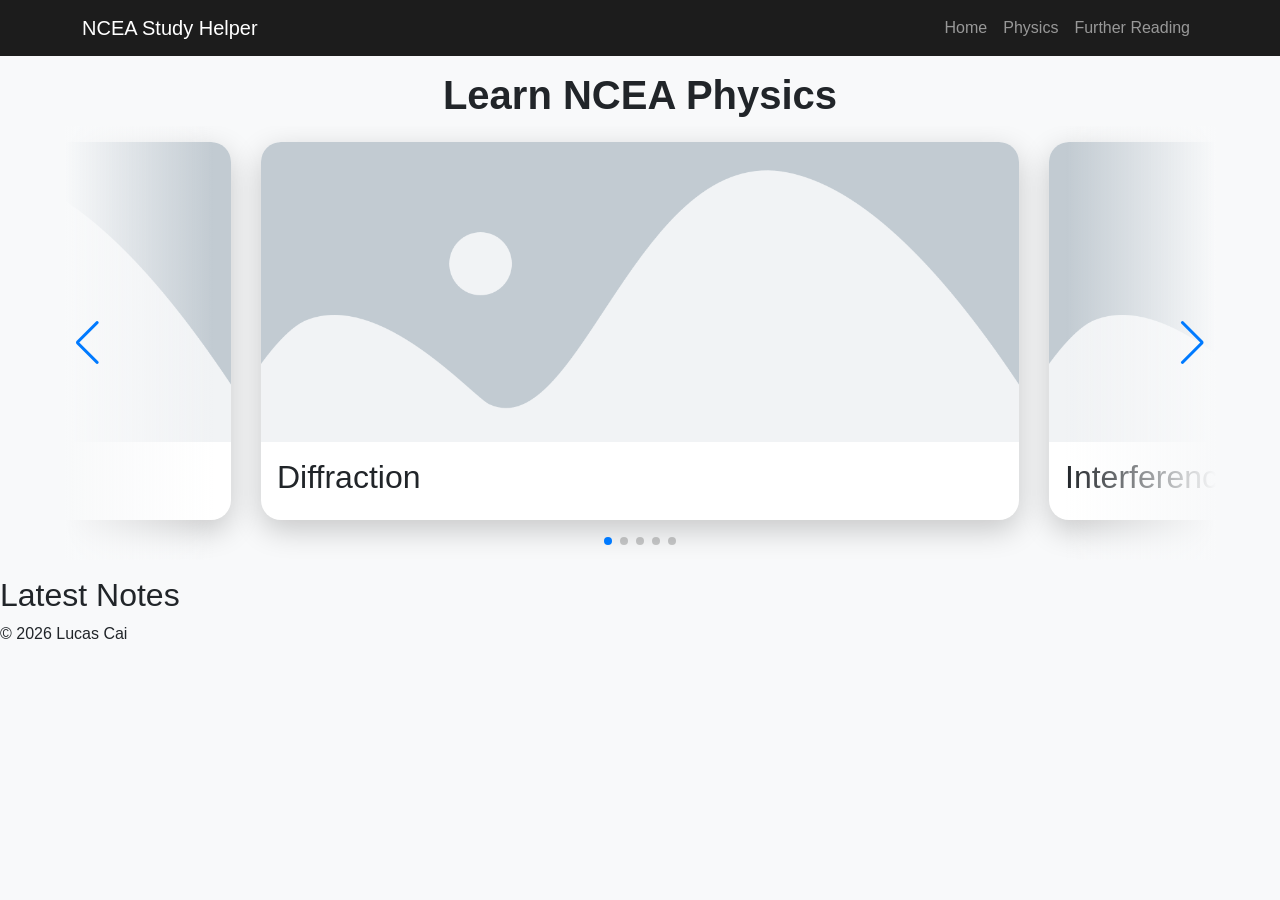
==== index.html @ acf3eeea "Style diffraction simulation" ====
<!DOCTYPE html>
<html lang="en">

<head>
    <meta charset="UTF-8">
    <meta name="viewport" content="width=device-width, initial-scale=1.0">
    <title>Physics Study Helper</title>

    <link href="https://cdn.jsdelivr.net/npm/bootstrap@5.3.8/dist/css/bootstrap.min.css" rel="stylesheet">

    <link rel="stylesheet" href="https://cdn.jsdelivr.net/npm/swiper@11/swiper-bundle.min.css">

    <link rel="stylesheet" href="css/style.css">
</head>

<body>
    <header>
        <!-- Navbar will go here (will use Bootstrap library for simplicity) -->
        <nav class="navbar navbar-expand-lg navbar-dark">
            <div class="container">

                <a class="navbar-brand" href="index.html">
                    NCEA Study Helper
                </a>

                <button class="navbar-toggler" type="button" data-bs-toggle="collapse" data-bs-target="#navbarNav">

                    <span class="navbar-toggler-icon"></span>
                </button>

                <div class="collapse navbar-collapse" id="navbarNav">

                    <ul class="navbar-nav ms-auto">

                        <li class="nav-item">
                            <a class="nav-link" href="index.html">Home</a>
                        </li>

                        <li class="nav-item">
                            <a class="nav-link" href="physics.html">Physics</a>
                        </li>

                        <li class="nav-item">
                            <a class="nav-link" href="furtherreading.html">Further Reading</a>
                        </li>

                    </ul>

                </div>

            </div>
        </nav>
    </header>
    <main>
        <section class="title">
            <h1 class="header-text" id="mainPageTitle">Learn NCEA Physics</h1>

            <!-- <p class="align-text-left">Everything you need to study effectively in one place. <br>

                Ground your understanding with intuitive explanations and visual interactive diagrams.</p> -->

            <div class="swiper">

                <div class="swiper-wrapper">

                    <div class="swiper-slide">

                        <a href="diffraction.html" class="slide-link">
                            <img src="assets/images/placeholder-image.png" alt="Image of diffraction">
                            <h2>Diffraction</h2>
                        </a>
                    </div>

                    <div class="swiper-slide">
                        <a href="physics.html" class="slide-link">
                            <img src="assets/images/placeholder-image.png" alt="Image of interference">
                            <h2>Interference</h2>
                        </a>
                    </div>

                    <div class="swiper-slide">
                        <a href="physics.html" class="slide-link">
                            <img src="assets/images/placeholder-image.png" alt="Image of standing waves">
                            <h2>Standing Waves</h2>
                        </a>
                    </div>

                    <div class="swiper-slide">
                        <a href="physics.html" class="slide-link">
                            <img src="assets/images/placeholder-image.png" alt="Image of beats">
                            <h2>Beats</h2>
                        </a>
                    </div>

                    <div class="swiper-slide">
                        <a href="physics.html" class="slide-link">
                            <img src="assets/images/placeholder-image.png" alt="Image of doppler effect">
                            <h2>Doppler Effect</h2>
                        </a>
                    </div>


                </div>

                <div class="swiper-button-prev"></div>
                <div class="swiper-button-next"></div>

                <div class="swiper-pagination"></div>

            </div>
        </section>

        <section class="content">
            <h2>Latest Notes</h2>

        </section>

    </main>

    <footer>
        <p>&copy; 2026 Lucas Cai</p>
    </footer>

    <script src="https://cdn.jsdelivr.net/npm/swiper@11/swiper-bundle.min.js"></script>

    <script src="https://cdn.jsdelivr.net/npm/bootstrap@5.3.8/dist/js/bootstrap.bundle.min.js"></script>

    <script src="js/script.js"></script>
</body>

</html>
---- css/style.css ----
body {
    font-family: 'Lucida Sans', 'Lucida Sans Regular', 'Lucida Grande', 'Lucida Sans Unicode', Geneva, Verdana, sans-serif;
    background-color: #F8F9FA;
}

.navbar {
    background-color: #1C1C1C;
}

a {
    color: rgb(75, 126, 138);
}

.concept-list li {
    font-size: 1rem;
    margin: 0.15rem;
}

.header-text {
    font-size: 2.5rem;
    font-weight: bold;
    text-align: center;
    margin-top: 0.75rem;
    margin-bottom: 0.75rem;
}

#mainPageTitle {
    margin-bottom: 0.25rem;
    margin-top: 0.95rem;
}

.subheader-text {
    font-size: 2.2rem;
    font-weight: bold;
    text-align: center;
    margin-top: 0.75rem;
}

.align-text-left {
    text-align: left;
    margin-left: 1.75rem;
    margin-right: 1.75rem;
}

.align-text-right {
    text-align: right;
    margin-left: 1.75rem;
    margin-right: 1.75rem;
}

.swiper {
    width: 90%;
    max-width: 1200px;
    margin: 1rem auto;
    position: relative;
    padding-bottom: 2.5rem;
    padding-top: 1rem;
    margin-top: 0.4rem;
}

.swiper-slide {
    border-radius: 20px;
    overflow: hidden;

    box-shadow: 0 10px 30px rgba(0, 0, 0, .2);

    background: white;

    cursor: pointer;
    transition: transform 0.2s;
}

.swiper-slide:hover {
    transform: translateY(-5px);
}

.swiper-slide img {
    width: 100%;
    height: 300px;

    object-fit: cover;
}

.swiper-slide h2 {
    padding: 1rem;
}

.swiper::before,
.swiper::after {
    content: "";

    position: absolute;
    top: 0;
    z-index: 9;

    width: 150px;
    height: 100%;

    pointer-events: none;
}

.swiper::before {
    left: 0;

    background: linear-gradient(to right,
            #F8F9FA,
            transparent);
}

.swiper::after {
    right: 0;

    background: linear-gradient(to left,
            #F8F9FA,
            transparent);
}

.slide-link {
    text-decoration: none;
    color: inherit;
}

.content-block {
    display: flex;
    align-items: center;
    justify-content: center;
    gap: 1rem;
}

.text {
    flex: 1;
}

.image {
    flex: 1;
}

.image img {
    width: 90%;
    height: 20rem;
    display: block;
}

.text p {
    line-height: 1.5;
    font-size: 1.1rem;
}

.concept-diagram {
    width: 80%;
    height: 20rem;
    background-color: rgb(206, 204, 204);
}

.no-margin {
    margin: 0;
}


/* Customising boostrap stuff */
.form-range::-webkit-slider-thumb {
    background: #1f8fff;
}

.form-range::-moz-range-thumb {
    background: #1f8fff;
}

.form-check-input:checked {
    background-color: #1f8fff;
    border-color: #1f8fff;
}

/* Diffraction page */


#diffractionRectangleTop {}

#diffractionDiagramMainContainer {
    display: flex;
    gap: 2rem;
    padding: 2rem;
}

#diffractionDiagram {
    width: 100%;
    height: 100%;
    background-color: #e3e3e3;
}

#diffractionDiagramContainer {
    flex: 3;
    height: 27rem;
    background-color: #c6c6c6;
    padding: 1.5rem;

    border-radius: 0.5rem;
    box-shadow: 0 10px 30px rgba(0, 0, 0, 0.2);
}

#diffractionDiagramControlsContainer {
    flex: 1;
    height: 27rem;
    display: flex;
    flex-direction: column;
    gap: 2rem;
    background-color: #c6c6c6;

    padding: 1rem;

    border-radius: 0.5rem;
    box-shadow: 0 10px 30px rgba(0, 0, 0, 0.2);
}

.checkbox-container {
    display: flex;
    flex-direction: column;
}

.two-element-separator {
    display: flex;
    flex-direction: row;
    justify-content: space-between;
}
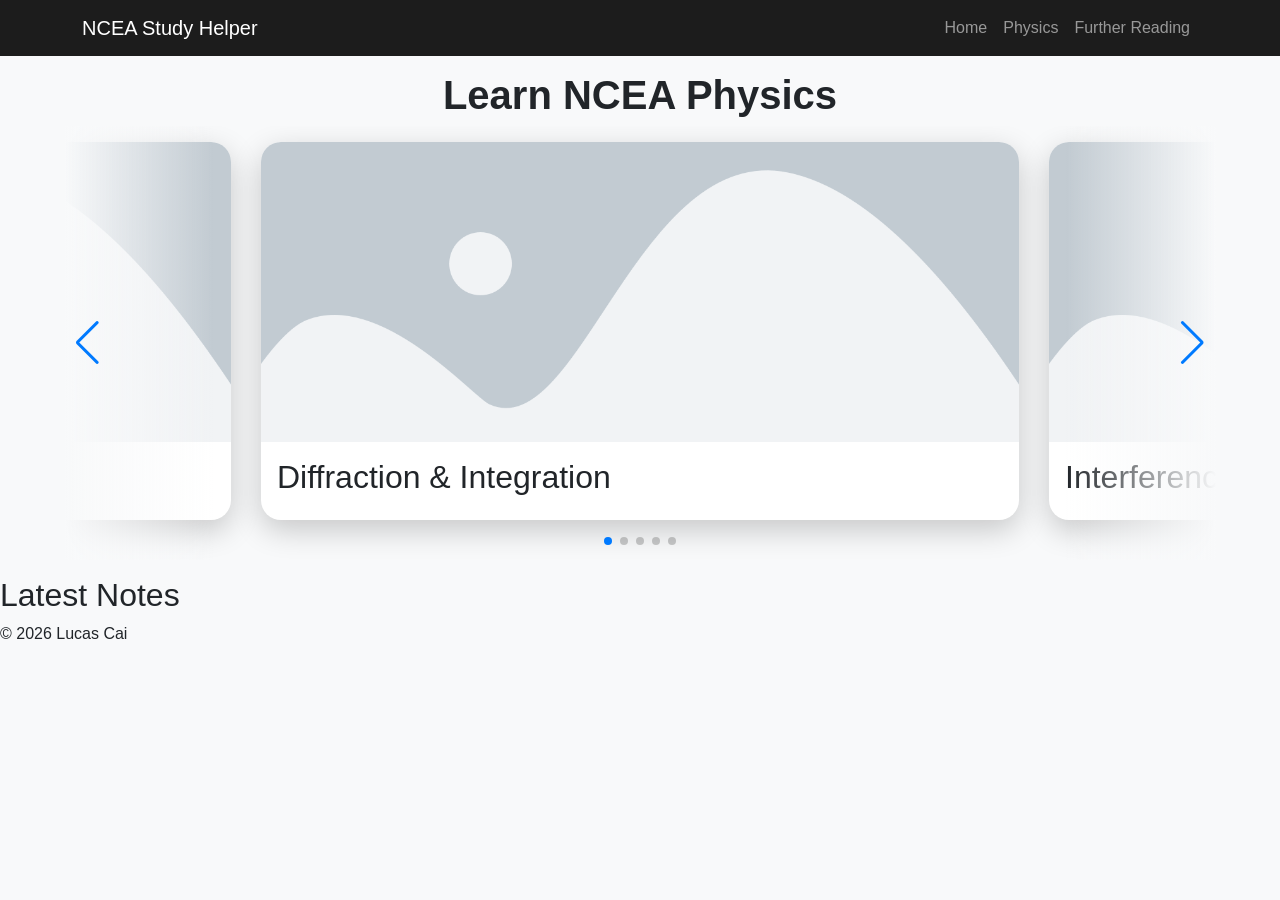
==== commit f770d4e3: "Add interactive interference simulation" ====
--- a/index.html
+++ b/index.html
@@ -67,7 +67,7 @@
 
                         <a href="diffraction.html" class="slide-link">
                             <img src="assets/images/placeholder-image.png" alt="Image of diffraction">
-                            <h2>Diffraction</h2>
+                            <h2>Diffraction & Integration</h2>
                         </a>
                     </div>
 
--- a/css/style.css
+++ b/css/style.css
@@ -33,7 +33,14 @@
     font-size: 2.2rem;
     font-weight: bold;
     text-align: center;
-    margin-top: 0.75rem;
+    /* margin-top: 0.75rem; */
+}
+
+.sub-subheader-text {
+    font-size: 1.5rem;
+    font-weight: bold;
+    text-align: center;
+    /* margin-top: 0.75rem; */
 }
 
 .align-text-left {
@@ -46,6 +53,15 @@
     text-align: right;
     margin-left: 1.75rem;
     margin-right: 1.75rem;
+}
+
+.add-margin {
+    margin-left: 1.75rem;
+    margin-right: 1.75rem;
+}
+
+.table {
+    /* width: 90%; */
 }
 
 .swiper {
@@ -120,6 +136,10 @@
     color: inherit;
 }
 
+/* .padding-down-1-rem {
+    padding-bottom: 1rem;
+} */
+
 .content-block {
     display: flex;
     align-items: center;
@@ -127,12 +147,26 @@
     gap: 1rem;
 }
 
+.row-container {
+    display: flex;
+    align-items: center;
+    justify-content: center;
+    gap: 0.2rem;
+}
+
+.center-children {
+    display: flex;
+    align-items: center;
+}
+
 .text {
     flex: 1;
 }
 
 .image {
     flex: 1;
+    display: flex;
+    flex-direction: column;
 }
 
 .image img {
@@ -171,18 +205,49 @@
     border-color: #1f8fff;
 }
 
-/* Diffraction page */
-
-
-#diffractionRectangleTop {}
+.image-info-text {
+    color: #393939;
+    z-index: 2;
+}
+
+/* Hides the up down inputs for chrome, edge and safari */
+input[type="number"]::-webkit-inner-spin-button,
+input[type="number"]::-webkit-outer-spin-button {
+    -webkit-appearance: none;
+    margin: 0;
+}
+
+/* Hides it for firefox */
+input[type="number"] {
+    appearance: textfield;
+}
+
+.custom-numeric-input {
+    width: 4ch;
+    background-color: #C6C6C6;
+    text-align: right;
+    border: 0.1rem solid #8E8E8E;
+    border-radius: 0.25rem;
+}
+
+.list-container {
+    display: flex;
+    flex-direction: column;
+    gap: 0.25rem;
+}
+
+/* Diffraction & Interference page */
+/* #diffractionRectangleTop {} */
 
 #diffractionDiagramMainContainer {
     display: flex;
     gap: 2rem;
     padding: 2rem;
-}
-
-#diffractionDiagram {
+    padding-top: 1rem;
+    padding-bottom: 1rem;
+}
+
+.diagramCanvas {
     width: 100%;
     height: 100%;
     background-color: #e3e3e3;
@@ -212,7 +277,7 @@
     box-shadow: 0 10px 30px rgba(0, 0, 0, 0.2);
 }
 
-.checkbox-container {
+.slider-container {
     display: flex;
     flex-direction: column;
 }
@@ -223,3 +288,7 @@
     justify-content: space-between;
 }
 
+.default-styled-image {
+    border-radius: 0.5rem;
+    box-shadow: 0 10px 30px rgba(0, 0, 0, 0.2);
+}
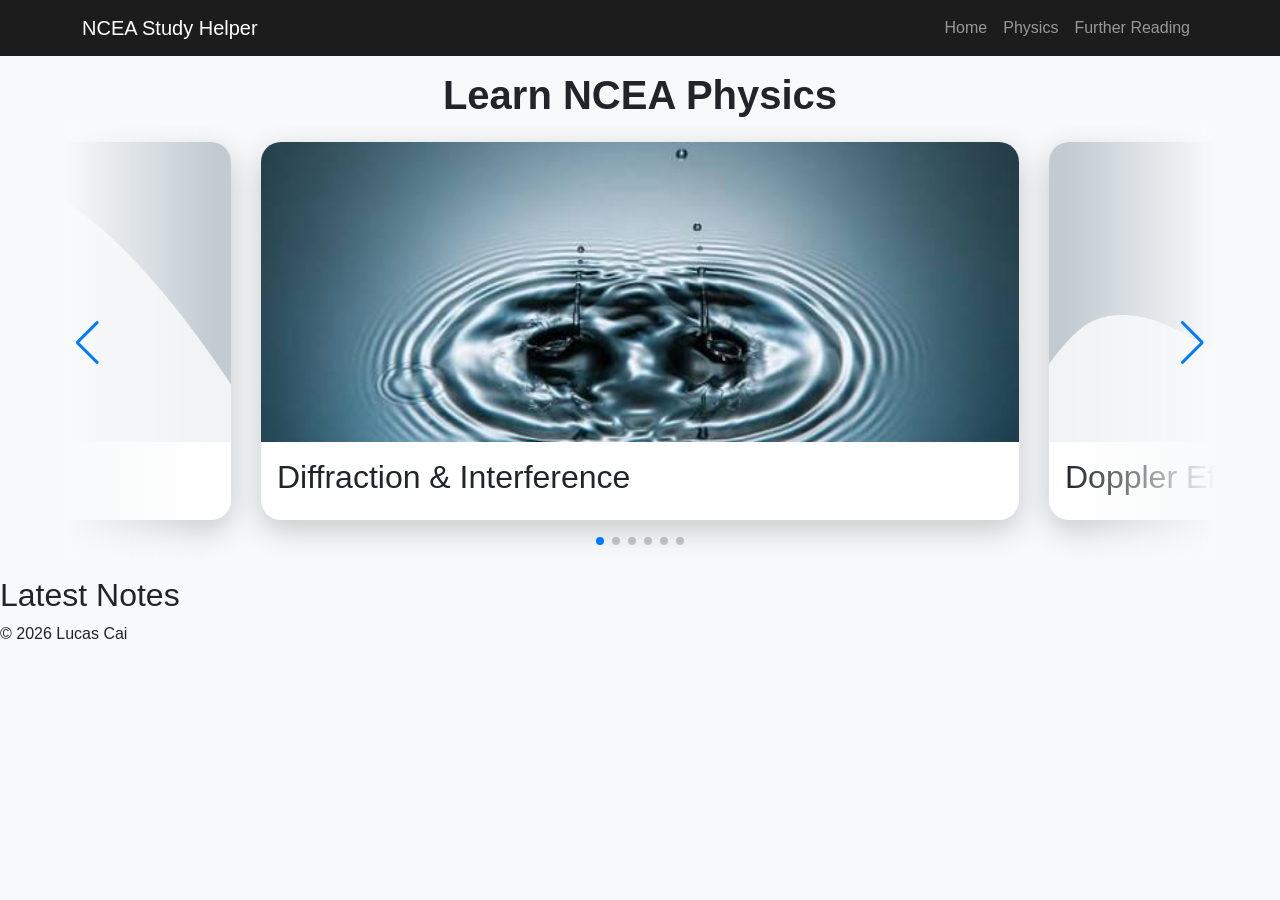
==== commit 2c32af2e: "Implement feedback from testers" ====
--- a/index.html
+++ b/index.html
@@ -66,15 +66,15 @@
                     <div class="swiper-slide">
 
                         <a href="diffraction.html" class="slide-link">
-                            <img src="assets/images/placeholder-image.png" alt="Image of diffraction">
-                            <h2>Diffraction & Integration</h2>
+                            <img src="assets/images/diffraction-and-interference-main-image.jpg" alt="Interference pattern">
+                            <h2>Diffraction & Interference</h2>
                         </a>
                     </div>
 
                     <div class="swiper-slide">
                         <a href="physics.html" class="slide-link">
                             <img src="assets/images/placeholder-image.png" alt="Image of interference">
-                            <h2>Interference</h2>
+                            <h2>Doppler Effect</h2>
                         </a>
                     </div>
 
@@ -86,18 +86,27 @@
                     </div>
 
                     <div class="swiper-slide">
-                        <a href="physics.html" class="slide-link">
-                            <img src="assets/images/placeholder-image.png" alt="Image of beats">
-                            <h2>Beats</h2>
+
+                        <a href="diffraction.html" class="slide-link">
+                            <img src="assets/images/placeholder-image.png" alt="Image of diffraction">
+                            <h2>Diffraction & Interference</h2>
                         </a>
                     </div>
 
                     <div class="swiper-slide">
                         <a href="physics.html" class="slide-link">
-                            <img src="assets/images/placeholder-image.png" alt="Image of doppler effect">
+                            <img src="assets/images/placeholder-image.png" alt="Image of interference">
                             <h2>Doppler Effect</h2>
                         </a>
                     </div>
+
+                     <div class="swiper-slide">
+                        <a href="physics.html" class="slide-link">
+                            <img src="assets/images/placeholder-image.png" alt="Image of standing waves">
+                            <h2>Standing Waves</h2>
+                        </a>
+                    </div>
+
 
 
                 </div>
--- a/css/style.css
+++ b/css/style.css
@@ -29,6 +29,10 @@
     margin-top: 0.95rem;
 }
 
+.diffraction-page-titles {
+    margin-top: 1.2rem;
+}
+
 .subheader-text {
     font-size: 2.2rem;
     font-weight: bold;
@@ -36,6 +40,10 @@
     /* margin-top: 0.75rem; */
 }
 
+.center-text {
+    text-align: center;
+}
+
 .sub-subheader-text {
     font-size: 1.5rem;
     font-weight: bold;
@@ -43,14 +51,28 @@
     /* margin-top: 0.75rem; */
 }
 
+.content-left {
+    text-align: left;
+    margin-left: 5rem;
+}
+
+.content-right {
+    text-align: right;
+    margin-right: 5rem;
+}
+
+.text-content {
+    margin-left: 15rem;
+    margin-right: 15rem;
+}
+
+.align-text-right {
+    text-align: right;
+    margin-left: 1.75rem;
+    margin-right: 1.75rem;
+}
 .align-text-left {
     text-align: left;
-    margin-left: 1.75rem;
-    margin-right: 1.75rem;
-}
-
-.align-text-right {
-    text-align: right;
     margin-left: 1.75rem;
     margin-right: 1.75rem;
 }
@@ -159,19 +181,27 @@
     align-items: center;
 }
 
-.text {
-    flex: 1;
+.two-column-layout {
+    display: grid;
+    grid-template-columns: minmax(0, 1fr) minmax(0, 1fr);
+    gap: 3rem;
+    align-items: center;
+    margin-top: 2.5rem;
+    margin-bottom: 2.5rem;
+}
+
+.text-inner {
+    /* padding-right: 12rem; */
 }
 
 .image {
-    flex: 1;
     display: flex;
     flex-direction: column;
 }
 
 .image img {
     width: 90%;
-    height: 20rem;
+    height: 18rem;
     display: block;
 }
 
@@ -190,6 +220,25 @@
     margin: 0;
 }
 
+.notes {
+    color: #555555;
+    font-size: 0.9rem;
+}
+
+.info-details summary {
+    font-size: 1.25rem;
+    font-weight: 600;
+    cursor: pointer;
+}
+
+.details-content {
+    height: 0;
+    overflow: hidden;
+    transition: height 300ms ease;
+}
+
+.details-content p {
+}
 
 /* Customising boostrap stuff */
 .form-range::-webkit-slider-thumb {
@@ -208,6 +257,7 @@
 .image-info-text {
     color: #393939;
     z-index: 2;
+    padding-top: 0.25rem;
 }
 
 /* Hides the up down inputs for chrome, edge and safari */
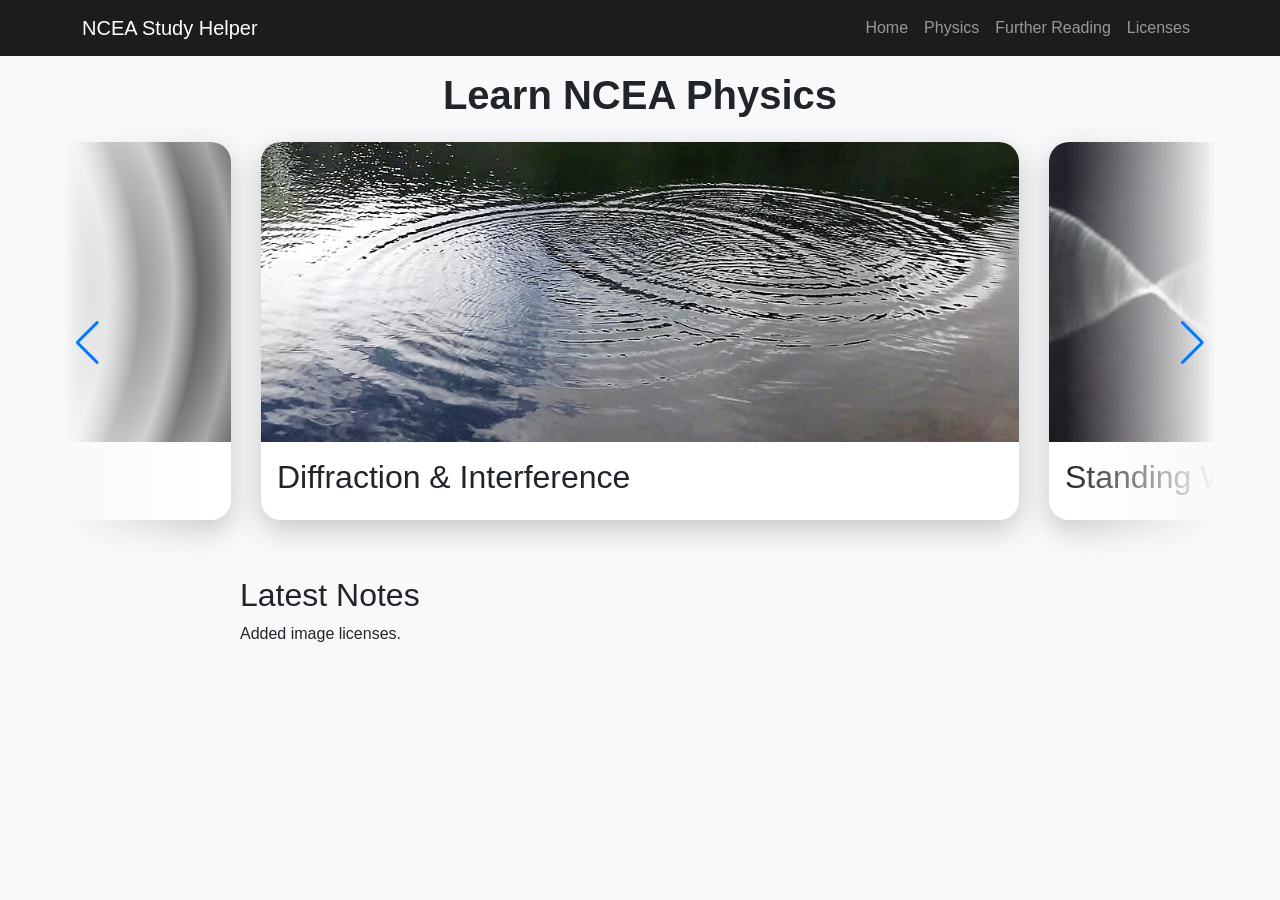
==== commit e64a2933: "Add/review image licenses" ====
--- a/index.html
+++ b/index.html
@@ -44,6 +44,10 @@
                             <a class="nav-link" href="furtherreading.html">Further Reading</a>
                         </li>
 
+                        <li class="nav-item">
+                            <a class="nav-link" href="licenses.html">Licenses</a>
+                        </li>
+
                     </ul>
 
                 </div>
@@ -66,47 +70,48 @@
                     <div class="swiper-slide">
 
                         <a href="diffraction.html" class="slide-link">
-                            <img src="assets/images/diffraction-and-interference-main-image.jpg" alt="Interference pattern">
+                            <img src="assets/images/diffraction-and-interference-main-image.jpg"
+                                alt="Interference pattern">
                             <h2>Diffraction & Interference</h2>
                         </a>
                     </div>
 
                     <div class="swiper-slide">
-                        <a href="physics.html" class="slide-link">
-                            <img src="assets/images/placeholder-image.png" alt="Image of interference">
-                            <h2>Doppler Effect</h2>
+                        <a href="standing-waves.html" class="slide-link">
+                            <img src="assets/images/standing-waves-main-image.jpg" alt="Standing waves">
+                            <h2>Standing Waves</h2>
                         </a>
                     </div>
 
                     <div class="swiper-slide">
-                        <a href="physics.html" class="slide-link">
-                            <img src="assets/images/placeholder-image.png" alt="Image of standing waves">
-                            <h2>Standing Waves</h2>
+                        <a href="doppler-effect.html" class="slide-link">
+                            <img src="assets/images/doppler-effect-main-image.png" alt="Doppler effect">
+                            <h2>Doppler Effect</h2>
                         </a>
                     </div>
 
                     <div class="swiper-slide">
 
                         <a href="diffraction.html" class="slide-link">
-                            <img src="assets/images/placeholder-image.png" alt="Image of diffraction">
+                            <img src="assets/images/diffraction-and-interference-main-image.jpg"
+                                alt="Interference pattern">
                             <h2>Diffraction & Interference</h2>
                         </a>
                     </div>
 
                     <div class="swiper-slide">
-                        <a href="physics.html" class="slide-link">
-                            <img src="assets/images/placeholder-image.png" alt="Image of interference">
-                            <h2>Doppler Effect</h2>
-                        </a>
-                    </div>
-
-                     <div class="swiper-slide">
-                        <a href="physics.html" class="slide-link">
-                            <img src="assets/images/placeholder-image.png" alt="Image of standing waves">
+                        <a href="standing-waves.html" class="slide-link">
+                            <img src="assets/images/standing-waves-main-image.jpg" alt="Standing waves">
                             <h2>Standing Waves</h2>
                         </a>
                     </div>
 
+                    <div class="swiper-slide">
+                        <a href="doppler-effect.html" class="slide-link">
+                            <img src="assets/images/doppler-effect-main-image.png" alt="Doppler effect">
+                            <h2>Doppler Effect</h2>
+                        </a>
+                    </div>
 
 
                 </div>
@@ -114,20 +119,19 @@
                 <div class="swiper-button-prev"></div>
                 <div class="swiper-button-next"></div>
 
-                <div class="swiper-pagination"></div>
+                <!-- <div class="swiper-pagination"></div> -->
 
             </div>
         </section>
 
-        <section class="content">
-            <h2>Latest Notes</h2>
-
+        <section class="text-content">
+            <h2 class="">Latest Notes</h2>
+            Added image licenses.
         </section>
 
     </main>
 
     <footer>
-        <p>&copy; 2026 Lucas Cai</p>
     </footer>
 
     <script src="https://cdn.jsdelivr.net/npm/swiper@11/swiper-bundle.min.js"></script>
--- a/css/style.css
+++ b/css/style.css
@@ -254,6 +254,10 @@
     border-color: #1f8fff;
 }
 
+.form-select {
+    background-color: #e3e3e3;
+}
+
 .image-info-text {
     color: #393939;
     z-index: 2;
@@ -289,7 +293,7 @@
 /* Diffraction & Interference page */
 /* #diffractionRectangleTop {} */
 
-#diffractionDiagramMainContainer {
+.diagram-main-container {
     display: flex;
     gap: 2rem;
     padding: 2rem;
@@ -297,13 +301,13 @@
     padding-bottom: 1rem;
 }
 
-.diagramCanvas {
+.diagram-canvas {
     width: 100%;
     height: 100%;
     background-color: #e3e3e3;
 }
 
-#diffractionDiagramContainer {
+.diagram-container {
     flex: 3;
     height: 27rem;
     background-color: #c6c6c6;
@@ -313,7 +317,7 @@
     box-shadow: 0 10px 30px rgba(0, 0, 0, 0.2);
 }
 
-#diffractionDiagramControlsContainer {
+.diagram-controls-container {
     flex: 1;
     height: 27rem;
     display: flex;
@@ -341,4 +345,8 @@
 .default-styled-image {
     border-radius: 0.5rem;
     box-shadow: 0 10px 30px rgba(0, 0, 0, 0.2);
+}
+
+.black-link {
+    color: #1C1C1C;
 }
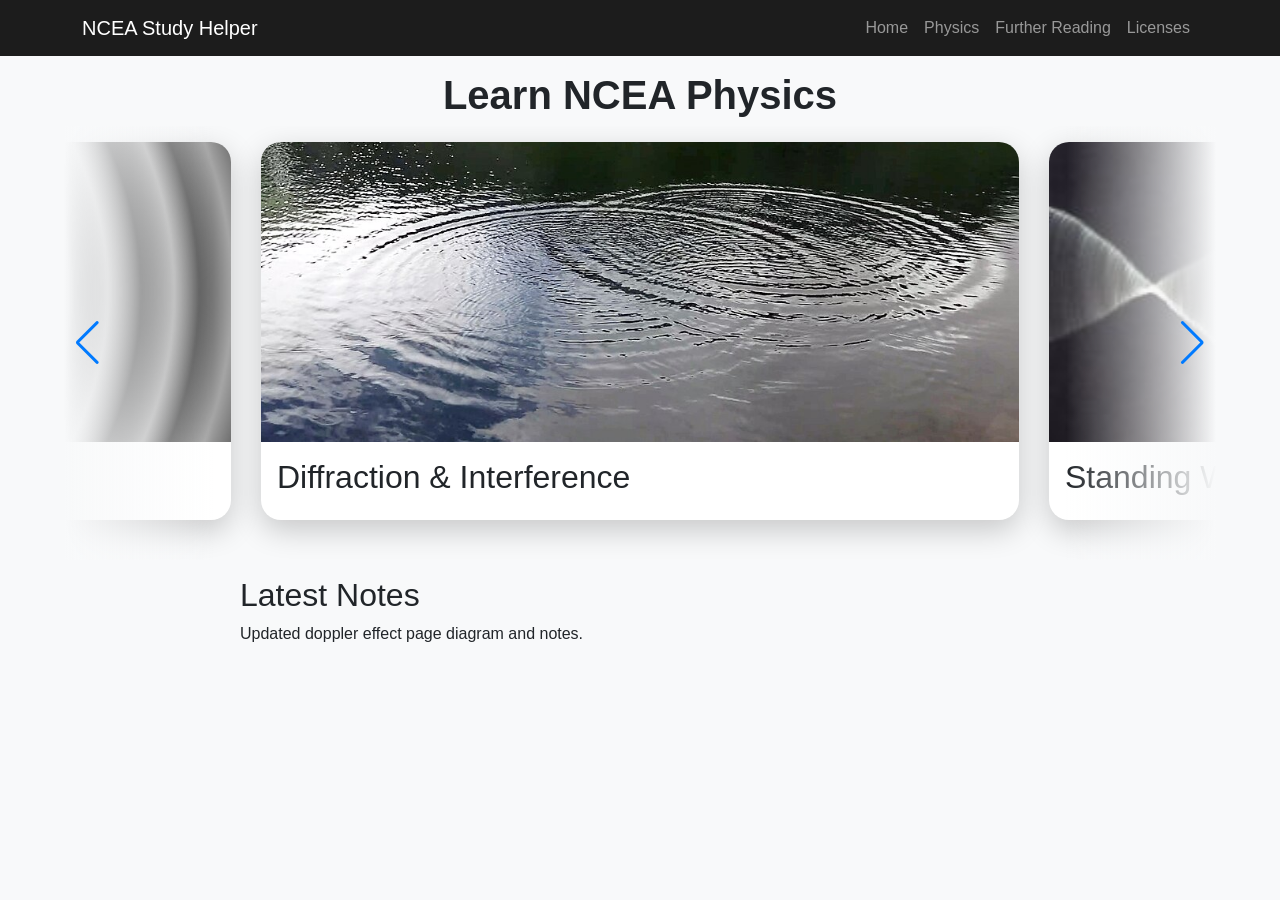
==== commit 4e823899: "Complete Doppler effect page" ====
--- a/index.html
+++ b/index.html
@@ -126,7 +126,7 @@
 
         <section class="text-content">
             <h2 class="">Latest Notes</h2>
-            Added image licenses.
+            Updated doppler effect page diagram and notes.
         </section>
 
     </main>
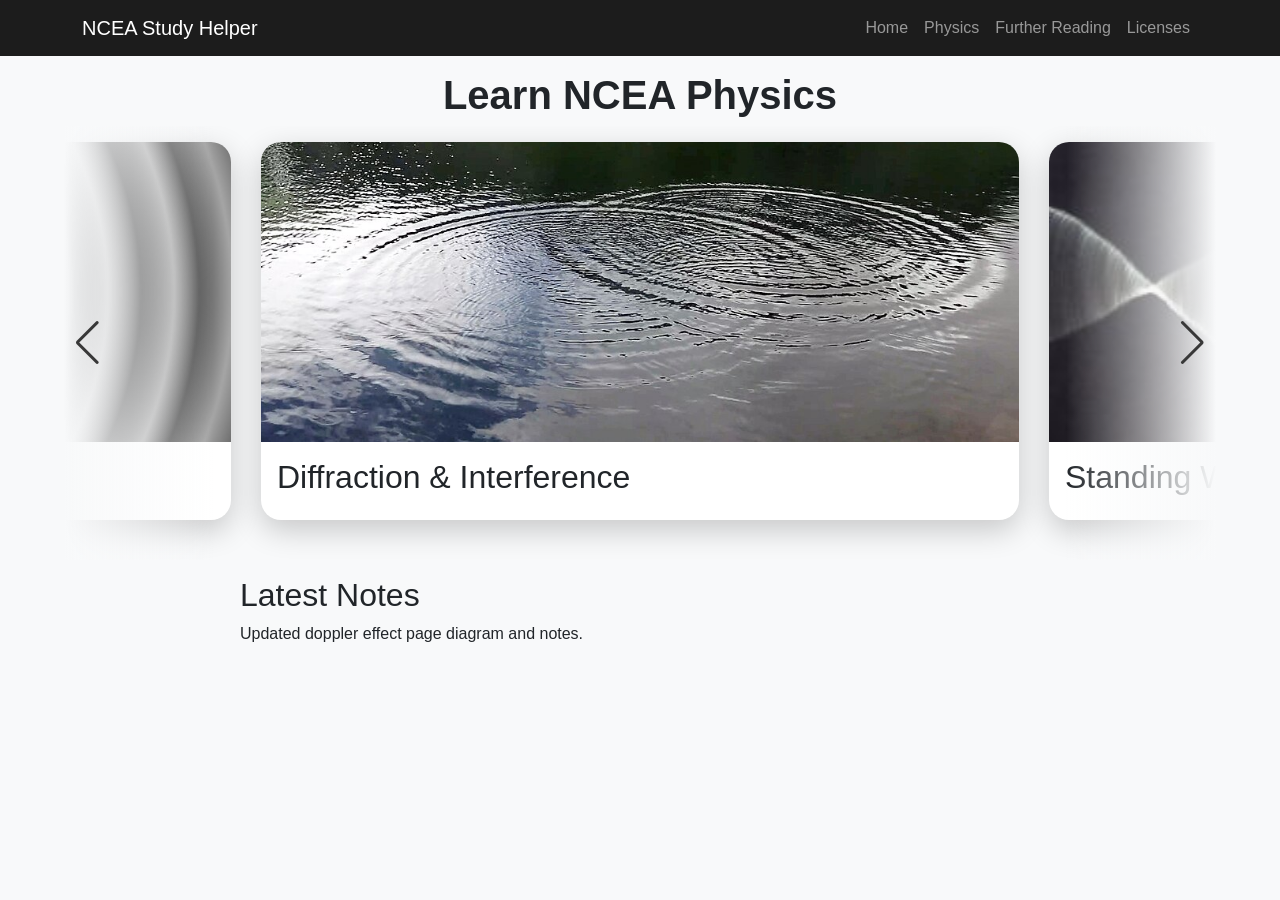
==== commit a96877e0: "Finish further reading page and add links in concept pages to NCEA questions" ====
--- a/index.html
+++ b/index.html
@@ -41,7 +41,7 @@
                         </li>
 
                         <li class="nav-item">
-                            <a class="nav-link" href="furtherreading.html">Further Reading</a>
+                            <a class="nav-link" href="further-reading.html">Further Reading</a>
                         </li>
 
                         <li class="nav-item">
--- a/css/style.css
+++ b/css/style.css
@@ -29,7 +29,7 @@
     margin-top: 0.95rem;
 }
 
-.diffraction-page-titles {
+.page-titles {
     margin-top: 1.2rem;
 }
 
@@ -96,6 +96,11 @@
     margin-top: 0.4rem;
 }
 
+.swiper-button-prev,
+.swiper-button-next {
+    color: #383838; /* Choose your colour */
+}
+
 .swiper-slide {
     border-radius: 20px;
     overflow: hidden;
@@ -347,6 +352,22 @@
     box-shadow: 0 10px 30px rgba(0, 0, 0, 0.2);
 }
 
+.question-image {
+    width: 100%;
+    height: auto;
+    object-fit: contain;
+    display: block;
+}
+
 .black-link {
     color: #1C1C1C;
+}
+
+.info-details summary.title-summary {
+    font-size: 1.5rem;
+}
+
+.info-details summary.sub-title-summary {
+    font-size: 1.3rem;
+    padding-top: 1rem;
 }
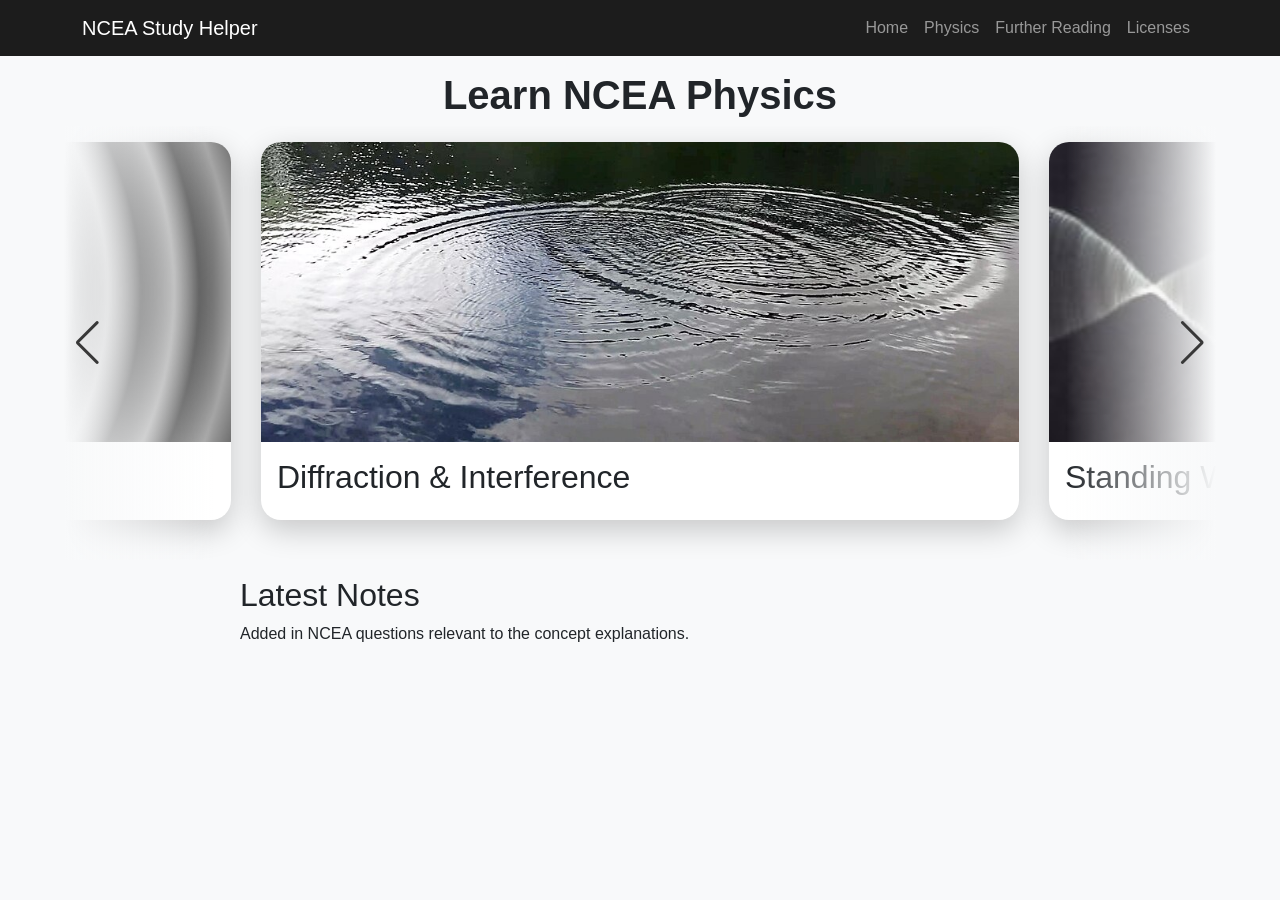
==== commit ae016dd3: "Add CSS comments" ====
--- a/index.html
+++ b/index.html
@@ -2,20 +2,24 @@
 <html lang="en">
 
 <head>
+    <!-- Website configurations -->
     <meta charset="UTF-8">
     <meta name="viewport" content="width=device-width, initial-scale=1.0">
     <title>Physics Study Helper</title>
 
+    <!-- Links bootstrap styling library -->
     <link href="https://cdn.jsdelivr.net/npm/bootstrap@5.3.8/dist/css/bootstrap.min.css" rel="stylesheet">
 
+    <!-- Links swiper library which manages the carousel -->
     <link rel="stylesheet" href="https://cdn.jsdelivr.net/npm/swiper@11/swiper-bundle.min.css">
 
+    <!-- Links CSS styles -->
     <link rel="stylesheet" href="css/style.css">
 </head>
 
 <body>
     <header>
-        <!-- Navbar will go here (will use Bootstrap library for simplicity) -->
+        <!-- Navbar -->
         <nav class="navbar navbar-expand-lg navbar-dark">
             <div class="container">
 
@@ -56,6 +60,7 @@
         </nav>
     </header>
     <main>
+        <!-- Physics concept carousel -->
         <section class="title">
             <h1 class="header-text" id="mainPageTitle">Learn NCEA Physics</h1>
 
@@ -126,18 +131,18 @@
 
         <section class="text-content">
             <h2 class="">Latest Notes</h2>
-            Updated doppler effect page diagram and notes.
+            Added in NCEA questions relevant to the concept explanations.
         </section>
 
     </main>
-
-    <footer>
-    </footer>
-
+    
+    <!-- Links the swiper library that helps make the carousel -->
     <script src="https://cdn.jsdelivr.net/npm/swiper@11/swiper-bundle.min.js"></script>
 
+    <!-- Links Bootstrap -->
     <script src="https://cdn.jsdelivr.net/npm/bootstrap@5.3.8/dist/js/bootstrap.bundle.min.js"></script>
 
+    <!-- Configures the swiper carousel object -->
     <script src="js/script.js"></script>
 </body>
 
--- a/css/style.css
+++ b/css/style.css
@@ -1,12 +1,9 @@
+/* General styles */
 body {
     font-family: 'Lucida Sans', 'Lucida Sans Regular', 'Lucida Grande', 'Lucida Sans Unicode', Geneva, Verdana, sans-serif;
     background-color: #F8F9FA;
 }
 
-.navbar {
-    background-color: #1C1C1C;
-}
-
 a {
     color: rgb(75, 126, 138);
 }
@@ -16,6 +13,30 @@
     margin: 0.15rem;
 }
 
+.text p {
+    line-height: 1.5;
+    font-size: 1.1rem;
+}
+
+.no-margin {
+    margin: 0;
+}
+
+.notes {
+    color: #555555;
+    font-size: 0.9rem;
+}
+
+.black-link {
+    color: #1C1C1C;
+}
+
+/* Navigation and links */
+.navbar {
+    background-color: #1C1C1C;
+}
+
+/* General layout utilities */
 .header-text {
     font-size: 2.5rem;
     font-weight: bold;
@@ -24,11 +45,6 @@
     margin-bottom: 0.75rem;
 }
 
-#mainPageTitle {
-    margin-bottom: 0.25rem;
-    margin-top: 0.95rem;
-}
-
 .page-titles {
     margin-top: 1.2rem;
 }
@@ -82,10 +98,189 @@
     margin-right: 1.75rem;
 }
 
-.table {
-    /* width: 90%; */
-}
-
+.content-block {
+    display: flex;
+    align-items: center;
+    justify-content: center;
+    gap: 1rem;
+}
+
+.row-container {
+    display: flex;
+    align-items: center;
+    justify-content: center;
+    gap: 0.2rem;
+}
+
+.center-children {
+    display: flex;
+    align-items: center;
+}
+
+.two-column-layout {
+    display: grid;
+    grid-template-columns: minmax(0, 1fr) minmax(0, 1fr);
+    gap: 3rem;
+    align-items: center;
+    margin-top: 2.5rem;
+    margin-bottom: 2.5rem;
+}
+
+.info-details summary {
+    font-size: 1.25rem;
+    font-weight: 600;
+    cursor: pointer;
+}
+
+.details-content {
+    height: 0;
+    overflow: hidden;
+    transition: height 300ms ease;
+}
+
+.info-details summary.title-summary {
+    font-size: 1.5rem;
+}
+
+.info-details summary.sub-title-summary {
+    font-size: 1.3rem;
+    padding-top: 1rem;
+}
+
+.list-container {
+    display: flex;
+    flex-direction: column;
+    gap: 0.25rem;
+}
+
+/* Content and images */
+.image {
+    display: flex;
+    flex-direction: column;
+}
+
+.image img {
+    width: 90%;
+    height: 18rem;
+    display: block;
+}
+
+.image-info-text {
+    color: #393939;
+    z-index: 2;
+    padding-top: 0.25rem;
+}
+
+.default-styled-image {
+    border-radius: 0.5rem;
+    box-shadow: 0 10px 30px rgba(0, 0, 0, 0.2);
+}
+
+.question-image {
+    width: 100%;
+    height: auto;
+    object-fit: contain;
+    display: block;
+}
+
+/* Interactive diagrams and controls */
+
+.concept-diagram {
+    width: 80%;
+    height: 20rem;
+    background-color: rgb(206, 204, 204);
+}
+
+.diagram-main-container {
+    display: flex;
+    gap: 2rem;
+    padding: 2rem;
+    padding-top: 1rem;
+    padding-bottom: 1rem;
+}
+
+.diagram-canvas {
+    width: 100%;
+    height: 100%;
+    background-color: #e3e3e3;
+}
+
+.diagram-container {
+    flex: 3;
+    height: 27rem;
+    background-color: #c6c6c6;
+    padding: 1.5rem;
+
+    border-radius: 0.5rem;
+    box-shadow: 0 10px 30px rgba(0, 0, 0, 0.2);
+}
+
+.diagram-controls-container {
+    flex: 1;
+    height: 27rem;
+    display: flex;
+    flex-direction: column;
+    gap: 2rem;
+    background-color: #c6c6c6;
+
+    padding: 1rem;
+
+    border-radius: 0.5rem;
+    box-shadow: 0 10px 30px rgba(0, 0, 0, 0.2);
+}
+
+.slider-container {
+    display: flex;
+    flex-direction: column;
+}
+
+.two-element-separator {
+    display: flex;
+    flex-direction: row;
+    justify-content: space-between;
+}
+
+/* Bootstrap overrides */
+.form-range::-webkit-slider-thumb {
+    background: #1f8fff;
+}
+
+.form-range::-moz-range-thumb {
+    background: #1f8fff;
+}
+
+.form-check-input:checked {
+    background-color: #1f8fff;
+    border-color: #1f8fff;
+}
+
+.form-select {
+    background-color: #e3e3e3;
+}
+
+/* Browser-specific numeric input fixes */
+
+/* Hides the up down inputs for chrome, edge and safari */
+input[type="number"]::-webkit-inner-spin-button,
+input[type="number"]::-webkit-outer-spin-button {
+    -webkit-appearance: none;
+    margin: 0;
+}
+
+/* Hides it for firefox */
+input[type="number"] {
+    appearance: textfield;
+}
+
+.custom-numeric-input {
+    width: 4ch;
+    background-color: #C6C6C6;
+    text-align: right;
+    border: 0.1rem solid #8E8E8E;
+    border-radius: 0.25rem;
+}
+
+/* Swiper carousel */
 .swiper {
     width: 90%;
     max-width: 1200px;
@@ -98,7 +293,7 @@
 
 .swiper-button-prev,
 .swiper-button-next {
-    color: #383838; /* Choose your colour */
+    color: #383838;
 }
 
 .swiper-slide {
@@ -163,211 +358,8 @@
     color: inherit;
 }
 
-/* .padding-down-1-rem {
-    padding-bottom: 1rem;
-} */
-
-.content-block {
-    display: flex;
-    align-items: center;
-    justify-content: center;
-    gap: 1rem;
-}
-
-.row-container {
-    display: flex;
-    align-items: center;
-    justify-content: center;
-    gap: 0.2rem;
-}
-
-.center-children {
-    display: flex;
-    align-items: center;
-}
-
-.two-column-layout {
-    display: grid;
-    grid-template-columns: minmax(0, 1fr) minmax(0, 1fr);
-    gap: 3rem;
-    align-items: center;
-    margin-top: 2.5rem;
-    margin-bottom: 2.5rem;
-}
-
-.text-inner {
-    /* padding-right: 12rem; */
-}
-
-.image {
-    display: flex;
-    flex-direction: column;
-}
-
-.image img {
-    width: 90%;
-    height: 18rem;
-    display: block;
-}
-
-.text p {
-    line-height: 1.5;
-    font-size: 1.1rem;
-}
-
-.concept-diagram {
-    width: 80%;
-    height: 20rem;
-    background-color: rgb(206, 204, 204);
-}
-
-.no-margin {
-    margin: 0;
-}
-
-.notes {
-    color: #555555;
-    font-size: 0.9rem;
-}
-
-.info-details summary {
-    font-size: 1.25rem;
-    font-weight: 600;
-    cursor: pointer;
-}
-
-.details-content {
-    height: 0;
-    overflow: hidden;
-    transition: height 300ms ease;
-}
-
-.details-content p {
-}
-
-/* Customising boostrap stuff */
-.form-range::-webkit-slider-thumb {
-    background: #1f8fff;
-}
-
-.form-range::-moz-range-thumb {
-    background: #1f8fff;
-}
-
-.form-check-input:checked {
-    background-color: #1f8fff;
-    border-color: #1f8fff;
-}
-
-.form-select {
-    background-color: #e3e3e3;
-}
-
-.image-info-text {
-    color: #393939;
-    z-index: 2;
-    padding-top: 0.25rem;
-}
-
-/* Hides the up down inputs for chrome, edge and safari */
-input[type="number"]::-webkit-inner-spin-button,
-input[type="number"]::-webkit-outer-spin-button {
-    -webkit-appearance: none;
-    margin: 0;
-}
-
-/* Hides it for firefox */
-input[type="number"] {
-    appearance: textfield;
-}
-
-.custom-numeric-input {
-    width: 4ch;
-    background-color: #C6C6C6;
-    text-align: right;
-    border: 0.1rem solid #8E8E8E;
-    border-radius: 0.25rem;
-}
-
-.list-container {
-    display: flex;
-    flex-direction: column;
-    gap: 0.25rem;
-}
-
-/* Diffraction & Interference page */
-/* #diffractionRectangleTop {} */
-
-.diagram-main-container {
-    display: flex;
-    gap: 2rem;
-    padding: 2rem;
-    padding-top: 1rem;
-    padding-bottom: 1rem;
-}
-
-.diagram-canvas {
-    width: 100%;
-    height: 100%;
-    background-color: #e3e3e3;
-}
-
-.diagram-container {
-    flex: 3;
-    height: 27rem;
-    background-color: #c6c6c6;
-    padding: 1.5rem;
-
-    border-radius: 0.5rem;
-    box-shadow: 0 10px 30px rgba(0, 0, 0, 0.2);
-}
-
-.diagram-controls-container {
-    flex: 1;
-    height: 27rem;
-    display: flex;
-    flex-direction: column;
-    gap: 2rem;
-    background-color: #c6c6c6;
-
-    padding: 1rem;
-
-    border-radius: 0.5rem;
-    box-shadow: 0 10px 30px rgba(0, 0, 0, 0.2);
-}
-
-.slider-container {
-    display: flex;
-    flex-direction: column;
-}
-
-.two-element-separator {
-    display: flex;
-    flex-direction: row;
-    justify-content: space-between;
-}
-
-.default-styled-image {
-    border-radius: 0.5rem;
-    box-shadow: 0 10px 30px rgba(0, 0, 0, 0.2);
-}
-
-.question-image {
-    width: 100%;
-    height: auto;
-    object-fit: contain;
-    display: block;
-}
-
-.black-link {
-    color: #1C1C1C;
-}
-
-.info-details summary.title-summary {
-    font-size: 1.5rem;
-}
-
-.info-details summary.sub-title-summary {
-    font-size: 1.3rem;
-    padding-top: 1rem;
-}+/* Page-specific styles */
+#mainPageTitle {
+    margin-bottom: 0.25rem;
+    margin-top: 0.95rem;
+}
